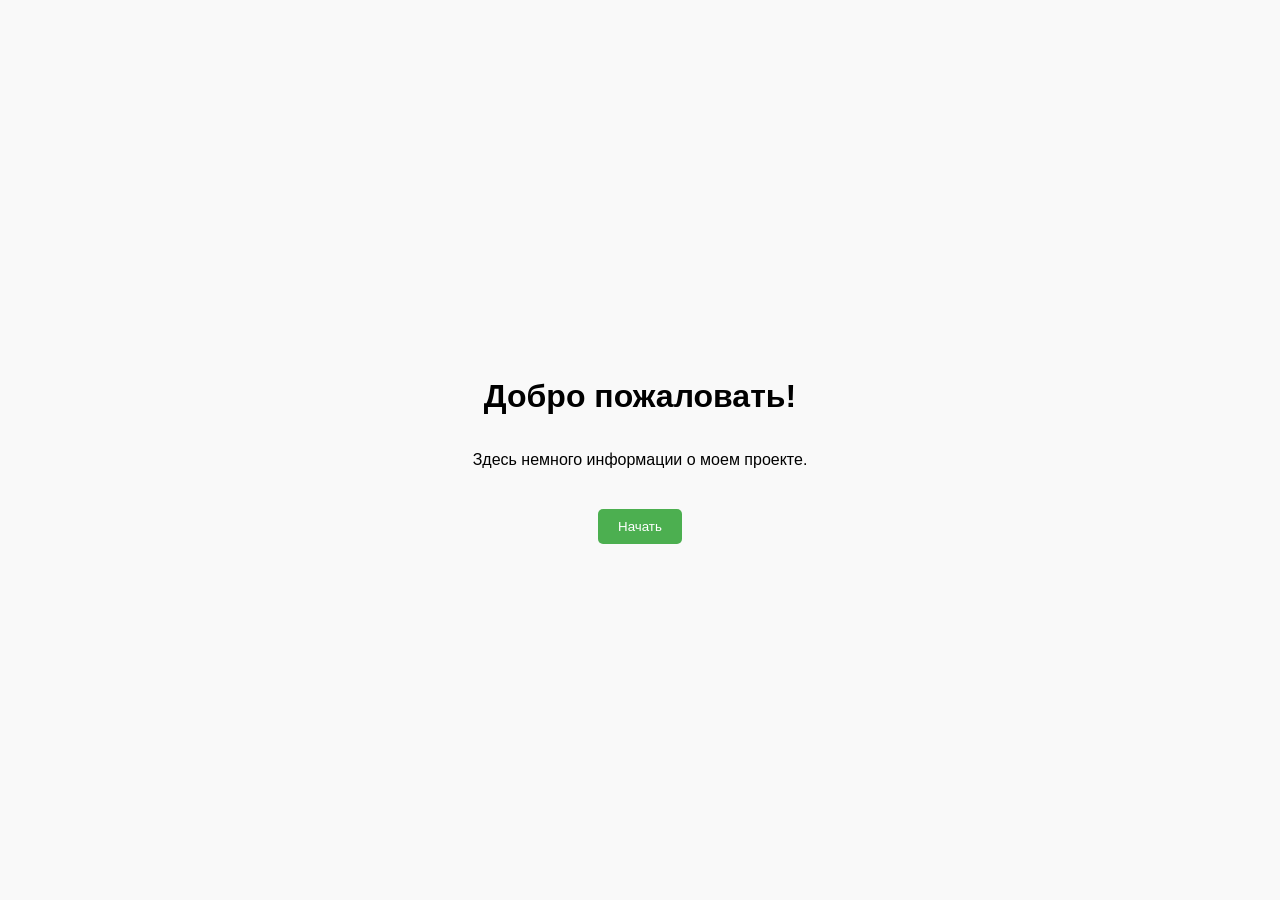
==== index.html @ 30d23a30 "start page" ====
<!DOCTYPE html>
<html lang="ru">
<head>
    <meta charset="UTF-8">
    <meta name="viewport" content="width=device-width, initial-scale=1.0">
    <title>Мой проект</title>
    <link rel="stylesheet" href="style2.css">
</head>
<body>
    <div class="start-page">
        <h1>Добро пожаловать!</h1>
        <p>Здесь немного информации о моем проекте.</p>
        <button onclick="location.href='main.html'">Начать</button>
    </div>
</body>
</html>
---- style2.css ----
body {
    font-family: Arial, sans-serif;
    margin: 0;
    padding: 0;
  }
  
  /* Стиль для стартовой страницы */
  .start-page {
    display: flex;
    flex-direction: column;
    align-items: center;
    justify-content: center;
    height: 100vh;
    background-color: #f9f9f9;
  }
  
  .start-page h1 {
    text-align: center;
    margin-bottom: 20px;
  }
  
  .start-page p {
    text-align: center;
    max-width: 600px;
    margin-bottom: 40px;
  }
  
  .start-page button {
    padding: 10px 20px;
    border-radius: 5px;
    background-color: #4CAF50;
    color: white;
    border: none;
    cursor: pointer;
    transition: background-color 0.3s ease;
  }
  
  .start-page button:hover {
    background-color: #45a049;
  }
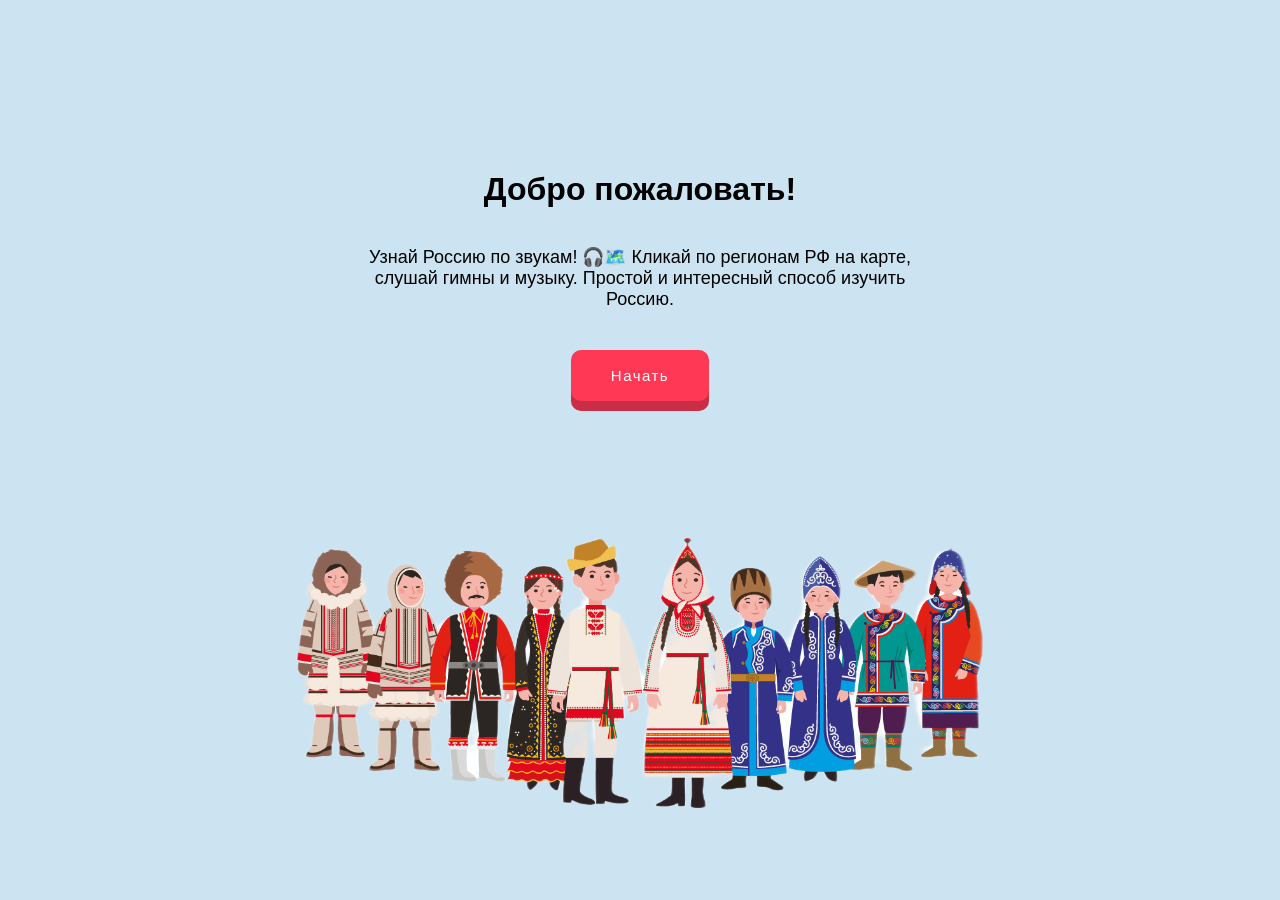
==== commit ff9084ff: "Изменение стратовой страницы и плюс изображение поезда" ====
--- a/index.html
+++ b/index.html
@@ -9,8 +9,10 @@
 <body>
     <div class="start-page">
         <h1>Добро пожаловать!</h1>
-        <p>Здесь немного информации о моем проекте.</p>
+        <p>Узнай Россию по звукам! 🎧🗺️ Кликай по регионам РФ на карте, слушай гимны и музыку. Простой и интересный способ изучить Россию.</p>
         <button onclick="location.href='main.html'">Начать</button>
+        <img src="./data/nacii.png" alt="Описание изображения">
     </div>
+    
 </body>
 </html>
--- a/style2.css
+++ b/style2.css
@@ -2,17 +2,16 @@
     font-family: Arial, sans-serif;
     margin: 0;
     padding: 0;
+    background-color: #cce3f1;
   }
   
-  /* Стиль для стартовой страницы */
   .start-page {
     display: flex;
     flex-direction: column;
     align-items: center;
-    justify-content: center;
-    height: 100vh;
-    background-color: #f9f9f9;
-  }
+    margin-top: 150px;
+}
+
   
   .start-page h1 {
     text-align: center;
@@ -23,18 +22,40 @@
     text-align: center;
     max-width: 600px;
     margin-bottom: 40px;
-  }
+    font-size: 18px; /* Пример размера шрифта. Подберите подходящий */
+}
   
   .start-page button {
-    padding: 10px 20px;
-    border-radius: 5px;
-    background-color: #4CAF50;
-    color: white;
-    border: none;
+    padding: 17px 40px;
+    border-radius: 10px;
+    border: 0;
+    background-color: rgb(255, 56, 86);
+    letter-spacing: 1.5px;
+    font-size: 15px;
+    transition: all 0.3s ease;
+    box-shadow: rgb(201, 46, 70) 0px 10px 0px 0px;
+    color: hsl(0, 0%, 100%);
     cursor: pointer;
-    transition: background-color 0.3s ease;
   }
   
   .start-page button:hover {
-    background-color: #45a049;
-  }+    box-shadow: rgb(201, 46, 70) 0px 7px 0px 0px;
+  }
+  
+  .start-page button:active {
+    background-color: rgb(255, 56, 86);
+    /*50, 168, 80*/
+    box-shadow: rgb(201, 46, 70) 0px 0px 0px 0px;
+    transform: translateY(5px);
+    transition: 200ms;
+  }
+
+  /* Добавляем стили для изображения */
+  .start-page img {
+    width: 700px;
+    margin-top: 20px;
+    position: fixed;
+    bottom: 20px;
+    left: 50%;             /* Сдвигаем центр изображения в середину экрана */
+    transform: translateX(-50%); /* Сдвигаем изображение влево на половину ширины */
+}
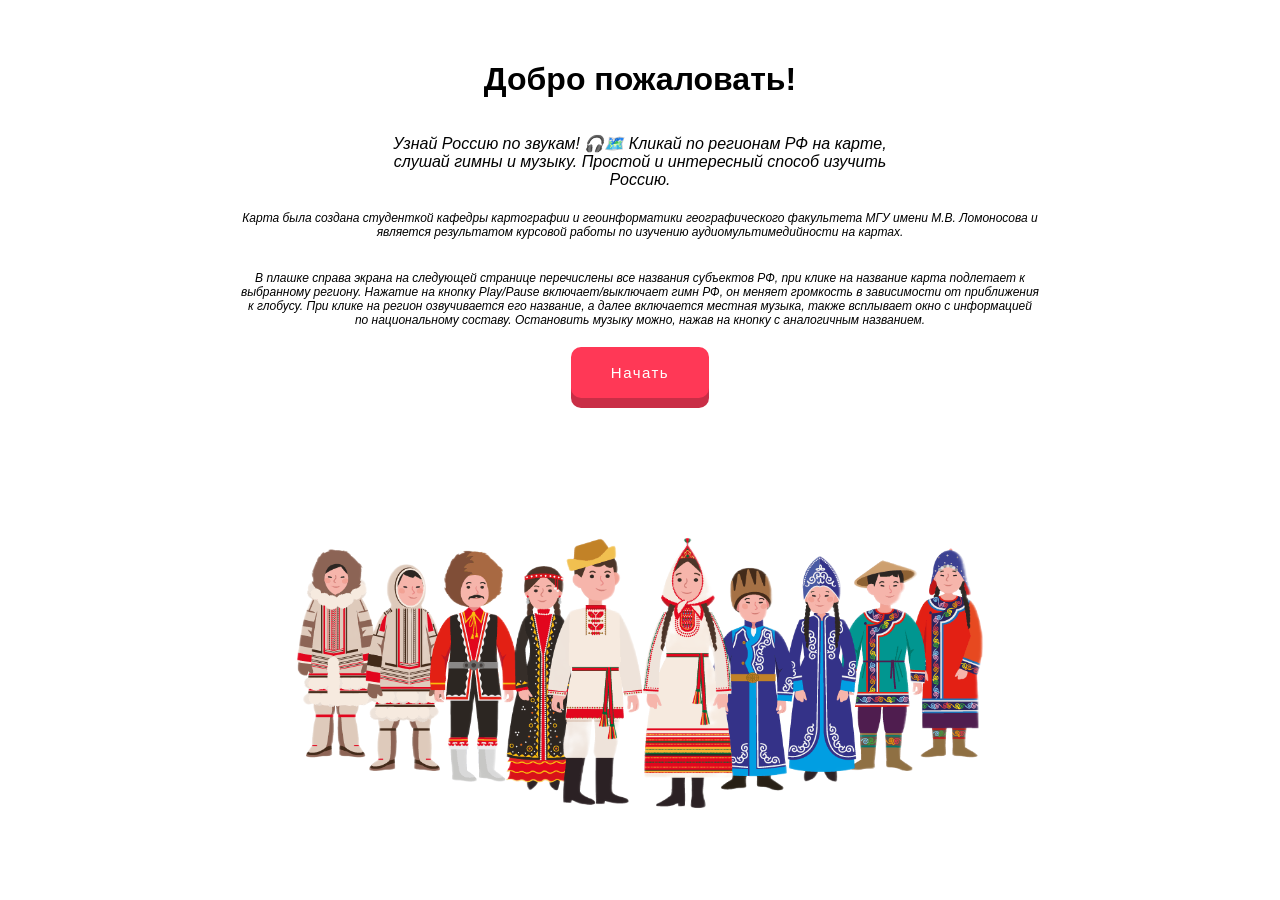
==== commit 3f644c7e: "new2" ====
--- a/index.html
+++ b/index.html
@@ -10,9 +10,14 @@
     <div class="start-page">
         <h1>Добро пожаловать!</h1>
         <p>Узнай Россию по звукам! 🎧🗺️ Кликай по регионам РФ на карте, слушай гимны и музыку. Простой и интересный способ изучить Россию.</p>
+        <p class="author-info">Карта была создана студенткой кафедры картографии и геоинформатики географического факультета МГУ имени М.В. Ломоносова и является результатом курсовой работы по изучению аудиомультимедийности на картах.</p>
+        <p class="author-info">В плашке справа экрана на следующей странице перечислены все названия субъектов РФ, при клике на название карта подлетает к выбранному региону.
+            Нажатие на кнопку Play/Pause включает/выключает гимн РФ, он меняет громкость в зависимости от приближения к глобусу. 
+            При клике на регион озвучивается его название, а далее включается местная музыка, также всплывает окно с информацией по национальному составу. 
+            Остановить музыку можно, нажав на кнопку с аналогичным названием. 
+        </p>
         <button onclick="location.href='main.html'">Начать</button>
-        <img src="./data/nacii.png" alt="Описание изображения">
-    </div>
-    
+        <img src="./data/nacii.png" alt="Карта национальностей России">
+    </div>   
 </body>
 </html>
--- a/style2.css
+++ b/style2.css
@@ -1,61 +1,66 @@
 body {
-    font-family: Arial, sans-serif;
-    margin: 0;
-    padding: 0;
-    background-color: #cce3f1;
-  }
-  
-  .start-page {
-    display: flex;
-    flex-direction: column;
-    align-items: center;
-    margin-top: 150px;
+  font-family: Arial, sans-serif;
+  margin: 0;
+  padding: 0;
+  background-color: #ffffff;
 }
 
-  
-  .start-page h1 {
-    text-align: center;
-    margin-bottom: 20px;
-  }
-  
-  .start-page p {
-    text-align: center;
-    max-width: 600px;
-    margin-bottom: 40px;
-    font-size: 18px; /* Пример размера шрифта. Подберите подходящий */
+.start-page {
+  display: flex;
+  flex-direction: column;
+  align-items: center;
+  margin-top: 40px;
 }
-  
-  .start-page button {
-    padding: 17px 40px;
-    border-radius: 10px;
-    border: 0;
-    background-color: rgb(255, 56, 86);
-    letter-spacing: 1.5px;
-    font-size: 15px;
-    transition: all 0.3s ease;
-    box-shadow: rgb(201, 46, 70) 0px 10px 0px 0px;
-    color: hsl(0, 0%, 100%);
-    cursor: pointer;
-  }
-  
-  .start-page button:hover {
-    box-shadow: rgb(201, 46, 70) 0px 7px 0px 0px;
-  }
-  
-  .start-page button:active {
-    background-color: rgb(255, 56, 86);
-    /*50, 168, 80*/
-    box-shadow: rgb(201, 46, 70) 0px 0px 0px 0px;
-    transform: translateY(5px);
-    transition: 200ms;
-  }
 
-  /* Добавляем стили для изображения */
-  .start-page img {
-    width: 700px;
-    margin-top: 20px;
-    position: fixed;
-    bottom: 20px;
-    left: 50%;             /* Сдвигаем центр изображения в середину экрана */
-    transform: translateX(-50%); /* Сдвигаем изображение влево на половину ширины */
+.start-page h1 {
+  text-align: center;
+  margin-bottom: 20px;
+}
+
+.start-page p {
+  text-align: center;
+  max-width: 500px;
+  margin-bottom: 10px;
+  color: #000000;
+  font-style: italic;
+}
+
+.start-page .author-info { 
+  max-width: 800px;
+  margin-bottom: 20px;
+  font-size: 12px;
+}
+
+.start-page button {
+  z-index: 10;
+  padding: 17px 40px;
+  border-radius: 10px;
+  border: 0;
+  background-color: rgb(255, 56, 86);
+  letter-spacing: 1.5px;
+  font-size: 15px;
+  transition: all 0.3s ease;
+  box-shadow: rgb(201, 46, 70) 0px 10px 0px 0px;
+  color: hsl(0, 0%, 100%);
+  cursor: pointer;
+}
+
+.start-page button:hover {
+  box-shadow: rgb(201, 46, 70) 0px 7px 0px 0px;
+}
+
+.start-page button:active {
+  background-color: rgb(255, 56, 86);
+  box-shadow: rgb(201, 46, 70) 0px 0px 0px 0px;
+  transform: translateY(5px);
+  transition: 200ms;
+}
+
+.start-page img {
+  width: 700px;
+  margin-top: 20px;
+  position: fixed;
+  bottom: 20px;
+  left: 50%;
+  transform: translateX(-50%); /* Сдвигаем изображение влево на половину ширины */
 }
